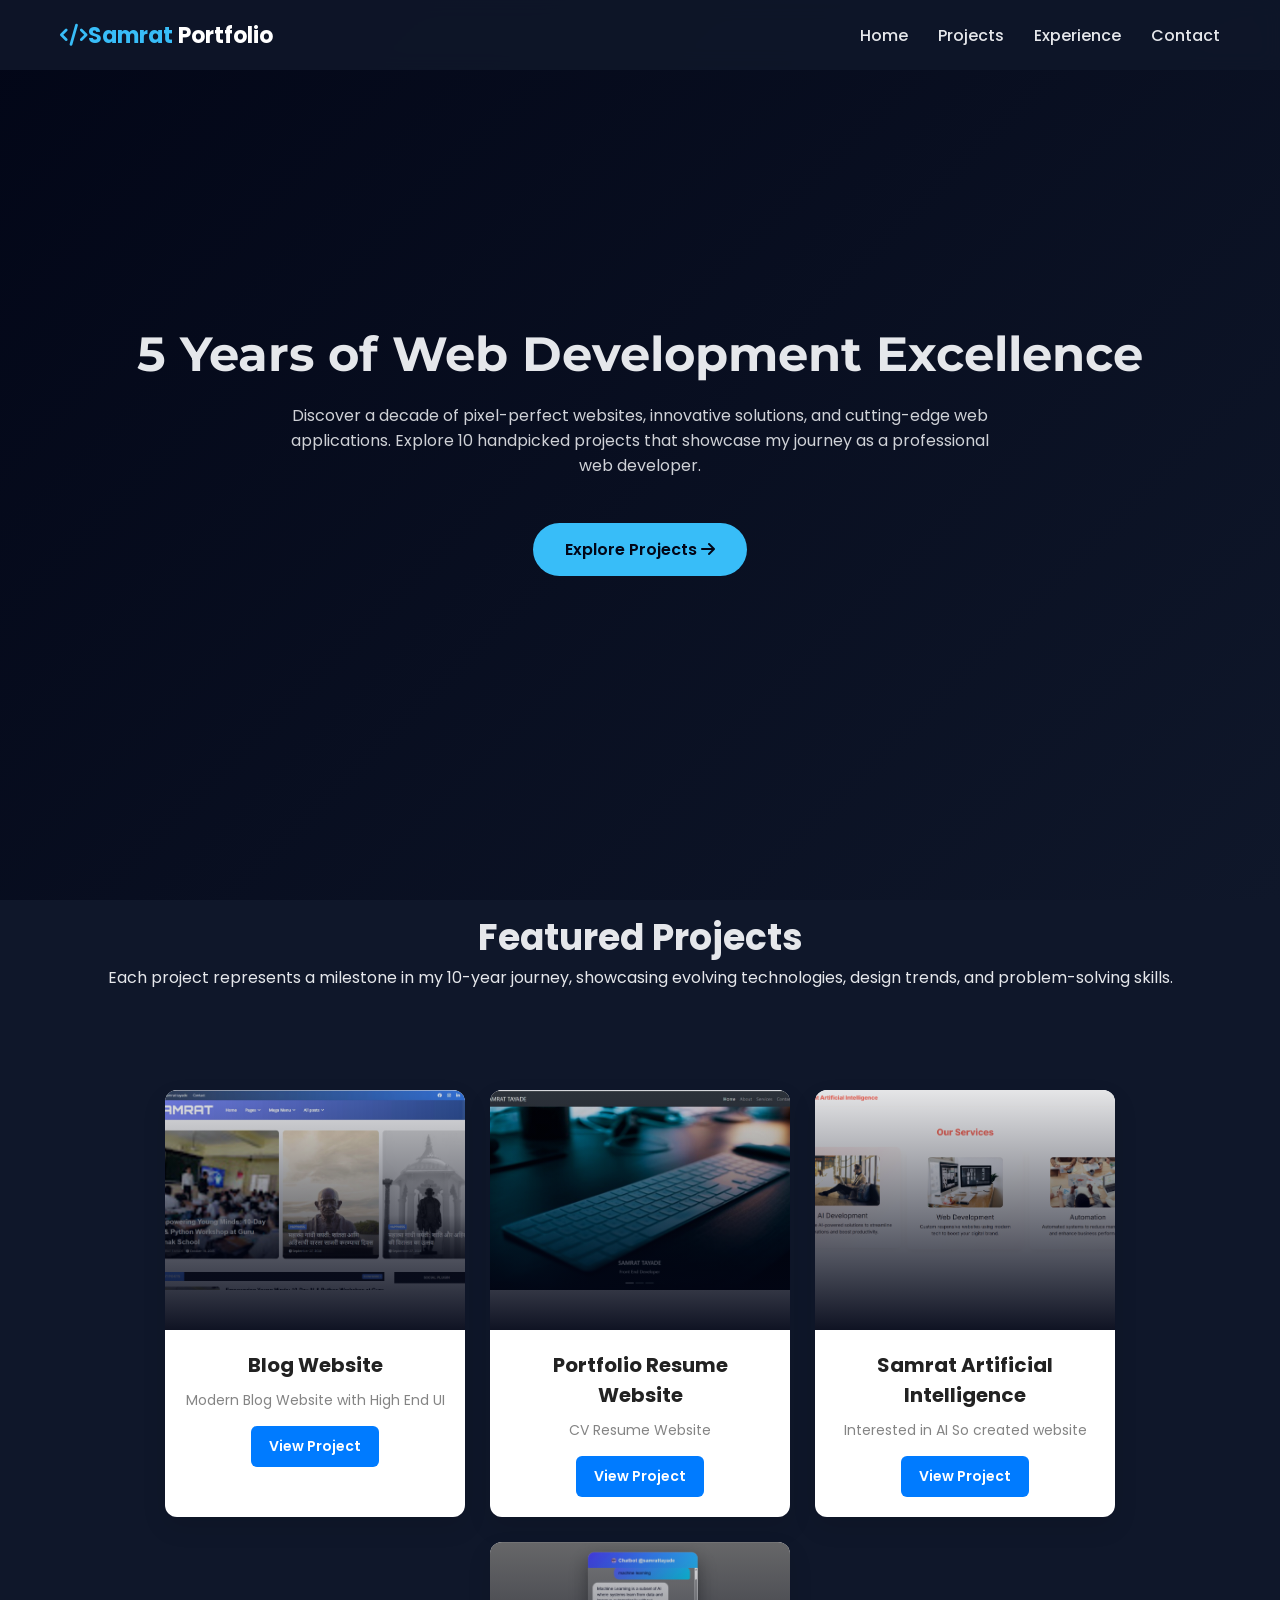
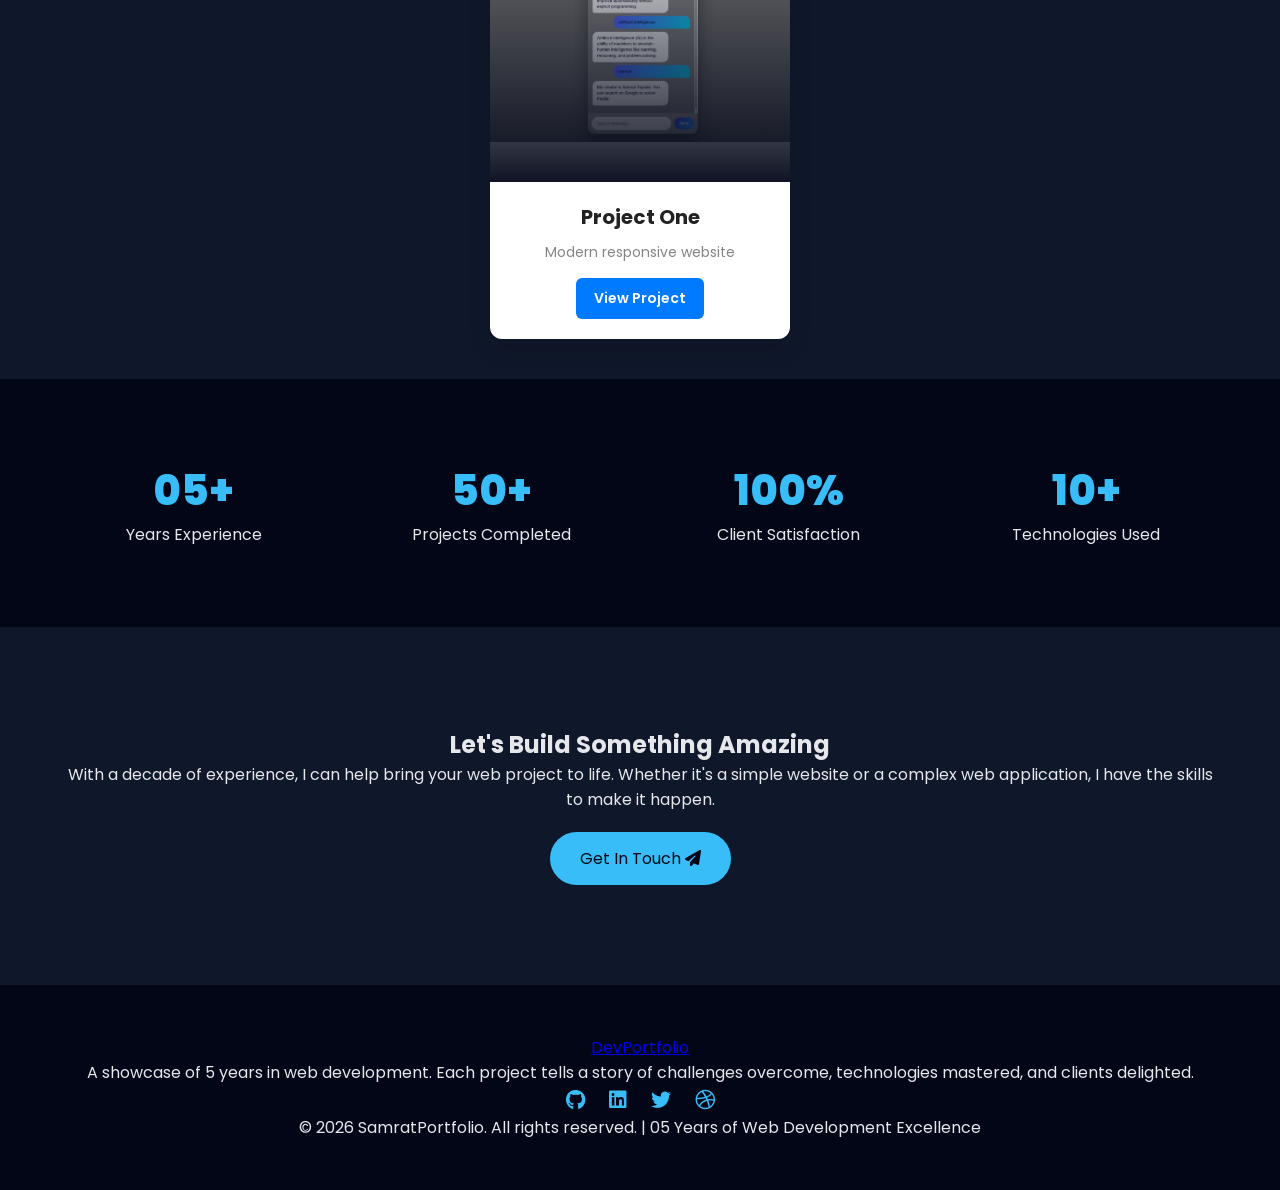
==== index.html @ e5868bf1 "projects in blocks box" ====
<!DOCTYPE html>
<html lang="en">
<head>
    <meta charset="UTF-8">
    <meta name="viewport" content="width=device-width, initial-scale=1.0">
    <title>DevPortfolio | 10 Years of Web Development</title>
    <link rel="stylesheet" href="https://cdnjs.cloudflare.com/ajax/libs/font-awesome/6.4.0/css/all.min.css">
    <link href="https://fonts.googleapis.com/css2?family=Poppins:wght@300;400;500;600;700&family=Montserrat:wght@800;900&display=swap" rel="stylesheet">
    <link rel="stylesheet" href="style.css">
</head>
<body>
    <!-- Header -->
    <header id="header">
        <div class="container">
            <nav>
                <a href="#" class="logo"><i class="fas fa-code"></i>Samrat <span>Portfolio</span></a>
                <button class="mobile-menu-btn" id="mobileMenuBtn">
                    <i class="fas fa-bars"></i>
                </button>
                <ul class="nav-links" id="navLinks">
                    <li><a href="#home">Home</a></li>
                    <li><a href="#projects">Projects</a></li>
                    <li><a href="#stats">Experience</a></li>
                    <li><a href="#contact">Contact</a></li>
                </ul>
            </nav>
        </div>
    </header>

    <!-- Hero Section -->
    <section class="hero" id="home">
        <div class="hero-bg"></div>
        <div class="container">
            <div class="hero-content">
                <h1>5 Years of Web Development Excellence</h1>
                <p>Discover a decade of pixel-perfect websites, innovative solutions, and cutting-edge web applications. Explore 10 handpicked projects that showcase my journey as a professional web developer.</p>
                <a href="#projects" class="cta-button">Explore Projects <i class="fas fa-arrow-right"></i></a>
            </div>
        </div>
    </section>

    <!-- Projects Section -->
    <section class="projects" id="projects">
        <div class="container">
            <div class="section-title">
                <h2>Featured Projects</h2>
                <p>Each project represents a milestone in my 10-year journey, showcasing evolving technologies, design trends, and problem-solving skills.</p>
            </div>
            <div class="projects-grid" id="projectsGrid">
                <!-- Projects will be dynamically inserted by JavaScript -->
            </div>
        </div>
    </section>



    <!--Projects 1-->

    <div class="mainproject">

<div class="project-card">
  <div class="project-image">
    <img src="images/project1.jpg" alt="Project One">
  </div>

  <div class="project-content">
    <h3>Blog Website </h3>
    <p>Modern Blog Website with High End UI</p>
    <a href="https://www.samrattayade.com/" target="_blank" class="project-btn">View Project</a>
  </div>
</div>


<div class="project-card">
  <div class="project-image">
    <img src="images/project2.jpg" alt="Project Two">
  </div>

  <div class="project-content">
    <h3>Portfolio Resume Website</h3>
    <p>CV Resume Website</p>
    <a href="https://a.samrattayade.com/" target="_blank" class="project-btn">View Project</a>
  </div>
</div>

<div class="project-card">
  <div class="project-image">
    <img src="images/project3.jpg" alt="Project Three">
  </div>

  <div class="project-content">
    <h3>Samrat Artificial Intelligence</h3>
    <p>Interested in AI So created website</p>
    <a href="https://sai.samrattayade.com/" target="_blank" class="project-btn">View Project</a>
  </div>
</div>

<div class="project-card">
  <div class="project-image">
    <img src="images/project4.jpg" alt="Project Four">
  </div>

  <div class="project-content">
    <h3>Project One</h3>
    <p>Modern responsive website</p>
    <a href="https://chat.samrattayade.com/" target="_blank" class="project-btn">View Project</a>
  </div>
</div>

</div>

    <!-- Stats Section -->
    <section class="stats" id="stats">
        <div class="container">
            <div class="stats-grid">
                <div class="stat-item">
                    <div class="stat-number">05+</div>
                    <div class="stat-text">Years Experience</div>
                </div>
                <div class="stat-item">
                    <div class="stat-number">50+</div>
                    <div class="stat-text">Projects Completed</div>
                </div>
                <div class="stat-item">
                    <div class="stat-number">100%</div>
                    <div class="stat-text">Client Satisfaction</div>
                </div>
                <div class="stat-item">
                    <div class="stat-number">10+</div>
                    <div class="stat-text">Technologies Used</div>
                </div>
            </div>
        </div>
    </section>

    <!-- Contact Section -->
    <section class="contact" id="contact">
        <div class="container">
            <div class="contact-content">
                <h2>Let's Build Something Amazing</h2>
                <p>With a decade of experience, I can help bring your web project to life. Whether it's a simple website or a complex web application, I have the skills to make it happen.</p>
                <a href="mailto:mr.samrattayadet@gmail.com" class="contact-button">Get In Touch <i class="fas fa-paper-plane"></i></a>
            </div>
        </div>
    </section>

    <!-- Footer -->
    <footer>
        <div class="container">
            <div class="footer-content">
                <a href="#" class="footer-logo">Dev<span>Portfolio</span></a>
                <p class="footer-text">A showcase of 5 years in web development. Each project tells a story of challenges overcome, technologies mastered, and clients delighted.</p>
                <div class="social-links">
                    <a href="#"><i class="fab fa-github"></i></a>
                    <a href="#"><i class="fab fa-linkedin"></i></a>
                    <a href="#"><i class="fab fa-twitter"></i></a>
                    <a href="#"><i class="fab fa-dribbble"></i></a>
                </div>
                <div class="copyright">
                    &copy; 2026 SamratPortfolio. All rights reserved. | 05 Years of Web Development Excellence
                </div>
            </div>
        </div>
    </footer>

    <!-- Project Modal -->
    <div class="modal" id="projectModal">
        <div class="modal-content">
            <div class="modal-close" id="modalClose"><i class="fas fa-times"></i></div>
            <div class="modal-header">
                <h3 id="modalTitle">Project Title</h3>
                <p id="modalSubtitle">Project Category</p>
            </div>
            <div class="modal-body">
                <div class="modal-image">
                    <img id="modalImage" src="" alt="Project Image">
                </div>
                <p class="modal-desc" id="modalDesc">Project description will appear here.</p>
                <div class="modal-tech" id="modalTech">
                    <!-- Tech tags will be inserted here -->
                </div>
                <div class="modal-links">
                    <a href="#" class="live-link" id="modalLiveLink" target="_blank"><i class="fas fa-external-link-alt"></i> Live Demo</a>
                    <a href="#" class="code-link" id="modalCodeLink" target="_blank"><i class="fab fa-github"></i> View Code</a>
                </div>
            </div>
        </div>
    </div>

    <script src="script.js"></script>
</body>
</html>
---- style.css ----
/* =====================
   GLOBAL RESET
===================== */
* {
  margin: 0;
  padding: 0;
  box-sizing: border-box;
}

html {
  scroll-behavior: smooth;
}

body {
  font-family: "Poppins", sans-serif;
  background: #0f172a;
  color: #e5e7eb;
}

/* =====================
   CONTAINER
===================== */
.container {
  max-width: 1200px;
  margin: auto;
  padding: 0 20px;
}

/* =====================
   HEADER
===================== */
header {
  position: fixed;
  width: 100%;
  background: rgba(15, 23, 42, 0.9);
  backdrop-filter: blur(10px);
  z-index: 1000;
}

nav {
  display: flex;
  align-items: center;
  justify-content: space-between;
  height: 70px;
}

.logo {
  font-size: 22px;
  font-weight: 700;
  color: #38bdf8;
  text-decoration: none;
}

.logo span {
  color: #fff;
}

.nav-links {
  display: flex;
  gap: 30px;
  list-style: none;
}

.nav-links a {
  color: #e5e7eb;
  text-decoration: none;
  font-weight: 500;
}

.mobile-menu-btn {
  display: none;
  background: none;
  border: none;
  font-size: 22px;
  color: white;
}

/* =====================
   HERO
===================== */
.hero {
  height: 100vh;
  display: flex;
  align-items: center;
  text-align: center;
  background: linear-gradient(135deg, #020617, #0f172a);
}

.hero-content h1 {
  font-size: 48px;
  font-family: "Montserrat", sans-serif;
}

.hero-content p {
  max-width: 700px;
  margin: 20px auto;
  opacity: 0.9;
}

.cta-button {
  display: inline-block;
  margin-top: 25px;
  padding: 14px 32px;
  background: #38bdf8;
  color: #020617;
  border-radius: 30px;
  text-decoration: none;
  font-weight: 600;
  transition: transform 0.3s ease;
}

.cta-button:hover {
  transform: translateY(-3px);
}

/* =====================
   PROJECTS
===================== */
.projects {
  padding: 10px 20px;
}

.section-title {
  text-align: center;
  margin-bottom: 50px;
}

.section-title h2 {
  font-size: 36px;
}

.projects-grid {
  display: grid;
  grid-template-columns: repeat(auto-fit, minmax(280px, 1fr));
  gap: 30px;
}

/* PROJECT CARD */
.project-card {
  background: #020617;
  border-radius: 16px;
  overflow: hidden;
  transition: transform 0.4s ease, box-shadow 0.4s ease;
}

.project-card img {
  width: 100%;
  height: 200px;
  object-fit: cover;
}

.project-card:hover {
  transform: translateY(-10px);
  box-shadow: 0 25px 50px rgba(56, 189, 248, 0.2);
}

.project-info {
  padding: 20px;
}

.project-info h3 {
  margin-bottom: 10px;
}

.project-info a {
  display: inline-block;
  margin-top: 10px;
  color: #38bdf8;
  text-decoration: none;
  font-weight: 600;
}

/* =====================
   STATS
===================== */
.stats {
  background: #020617;
  padding: 80px 20px;
}

.stats-grid {
  display: grid;
  grid-template-columns: repeat(auto-fit, minmax(180px, 1fr));
  gap: 30px;
  text-align: center;
}

.stat-number {
  font-size: 42px;
  font-weight: 800;
  color: #38bdf8;
}

/* =====================
   CONTACT
===================== */
.contact {
  padding: 100px 20px;
  text-align: center;
}

.contact-button {
  display: inline-block;
  margin-top: 20px;
  padding: 14px 30px;
  background: #38bdf8;
  color: #020617;
  border-radius: 30px;
  text-decoration: none;
}

/* =====================
   FOOTER
===================== */
footer {
  background: #020617;
  padding: 50px 20px;
  text-align: center;
}

.social-links a {
  margin: 0 10px;
  font-size: 20px;
  color: #38bdf8;
}

/* =====================
   MODAL
===================== */
.modal {
  position: fixed;
  inset: 0;
  background: rgba(0,0,0,0.8);
  display: none;
  align-items: center;
  justify-content: center;
  padding: 20px;
}

.modal-content {
  background: #020617;
  max-width: 900px;
  width: 100%;
  border-radius: 20px;
  padding: 30px;
}

.modal-image img {
  width: 100%;
  border-radius: 12px;
}




/* GRID */
.projects-grid {
  display: grid;
  grid-template-columns: repeat(auto-fit, minmax(320px, 1fr));
  gap: 40px;
}

/* CARD */
.project-card {
  background: linear-gradient(180deg, #020617, #020617);
  border-radius: 28px;
  overflow: hidden;
  box-shadow: 0 30px 80px rgba(0, 0, 0, 0.6);
  transition: transform 0.4s ease, box-shadow 0.4s ease;
}

.project-card:hover {
  transform: translateY(-12px);
  box-shadow: 0 40px 100px rgba(56, 189, 248, 0.25);
}

/* IMAGE */
.project-image {
  position: relative;
  height: 240px;
  overflow: hidden;
}

.project-image img {
  width: 100%;
  height: 100%;
  object-fit: cover;
  filter: contrast(1.05) saturate(1.1);
  transition: transform 0.6s ease;
}

.project-card:hover img {
  transform: scale(1.08);
}

/* DARK OVERLAY */
.project-image::after {
  content: "";
  position: absolute;
  inset: 0;
  background: linear-gradient(
    to bottom,
    rgba(2, 6, 23, 0.1),
    rgba(2, 6, 23, 0.95)
  );
}

/* CONTENT */
.project-content {
  padding: 28px;
}

.project-content h3 {
  font-size: 22px;
  font-weight: 700;
  margin-bottom: 8px;
}

.project-content p {
  font-size: 15px;
  opacity: 0.8;
  margin-bottom: 22px;
}

/* BUTTON */
.project-btn {
  display: inline-block;
  padding: 12px 26px;
  border-radius: 999px;
  background: linear-gradient(135deg, #6366f1, #38bdf8);
  color: #020617;
  font-weight: 600;
  text-decoration: none;
  transition: transform 0.3s ease, box-shadow 0.3s ease;
}

.project-btn:hover {
  transform: translateY(-2px);
  box-shadow: 0 15px 30px rgba(56, 189, 248, 0.4);
}






.project-card {
  background: #020617;
  border-radius: 18px;
  overflow: hidden;
  transition: all 0.4s ease;
  box-shadow: 0 20px 40px rgba(0,0,0,0.4);
}




/* project main box*/


/* Main container */
.mainproject {
  display: flex;
  flex-wrap: wrap;            /* Allows projects to move down */
  gap: 25px;                  /* Space between cards */
  justify-content: center;
  padding: 40px 20px;
}

/* Project Card */
.project-card {
  width: 300px;               /* Box size */
  background: #ffffff;
  border-radius: 12px;
  overflow: hidden;
  box-shadow: 0 10px 25px rgba(0, 0, 0, 0.1);
  transition: transform 0.3s ease, box-shadow 0.3s ease;
}

/* Hover Effect */
.project-card:hover {
  transform: translateY(-8px);
  box-shadow: 0 18px 35px rgba(0, 0, 0, 0.15);
}

/* Project Image */
.project-image img {
  width: 100%;
  height: 200px;
  object-fit: cover;
}

/* Project Content */
.project-content {
  padding: 20px;
  text-align: center;
}

.project-content h3 {
  font-size: 20px;
  margin-bottom: 10px;
  color: #222;
}

.project-content p {
  font-size: 14px;
  color: #666;
  margin-bottom: 15px;
}

/* Button */
.project-btn {
  display: inline-block;
  padding: 10px 18px;
  background: #007bff;
  color: #fff;
  text-decoration: none;
  border-radius: 6px;
  font-size: 14px;
  transition: background 0.3s ease;
}

.project-btn:hover {
  background: #0056b3;
}

/* Responsive for Mobile */
@media (max-width: 768px) {
  .project-card {
    width: 100%;
    max-width: 350px;
  }
}


/* =====================
   RESPONSIVE
===================== */
@media (max-width: 768px) {
  .hero-content h1 {
    font-size: 32px;
  }

  .nav-links {
    position: absolute;
    top: 70px;
    right: 0;
    background: #020617;
    flex-direction: column;
    width: 220px;
    display: none;
  }

  .nav-links.active {
    display: flex;
  }

  .mobile-menu-btn {
    display: block;
  }
}

@media (max-width: 480px) {
  .hero {
    height: auto;
    padding: 120px 0 80px;
  }
}


@media (max-width: 768px) {
  .project-image {
    height: 200px;
  }

  .project-content h3 {
    font-size: 20px;
  }
}
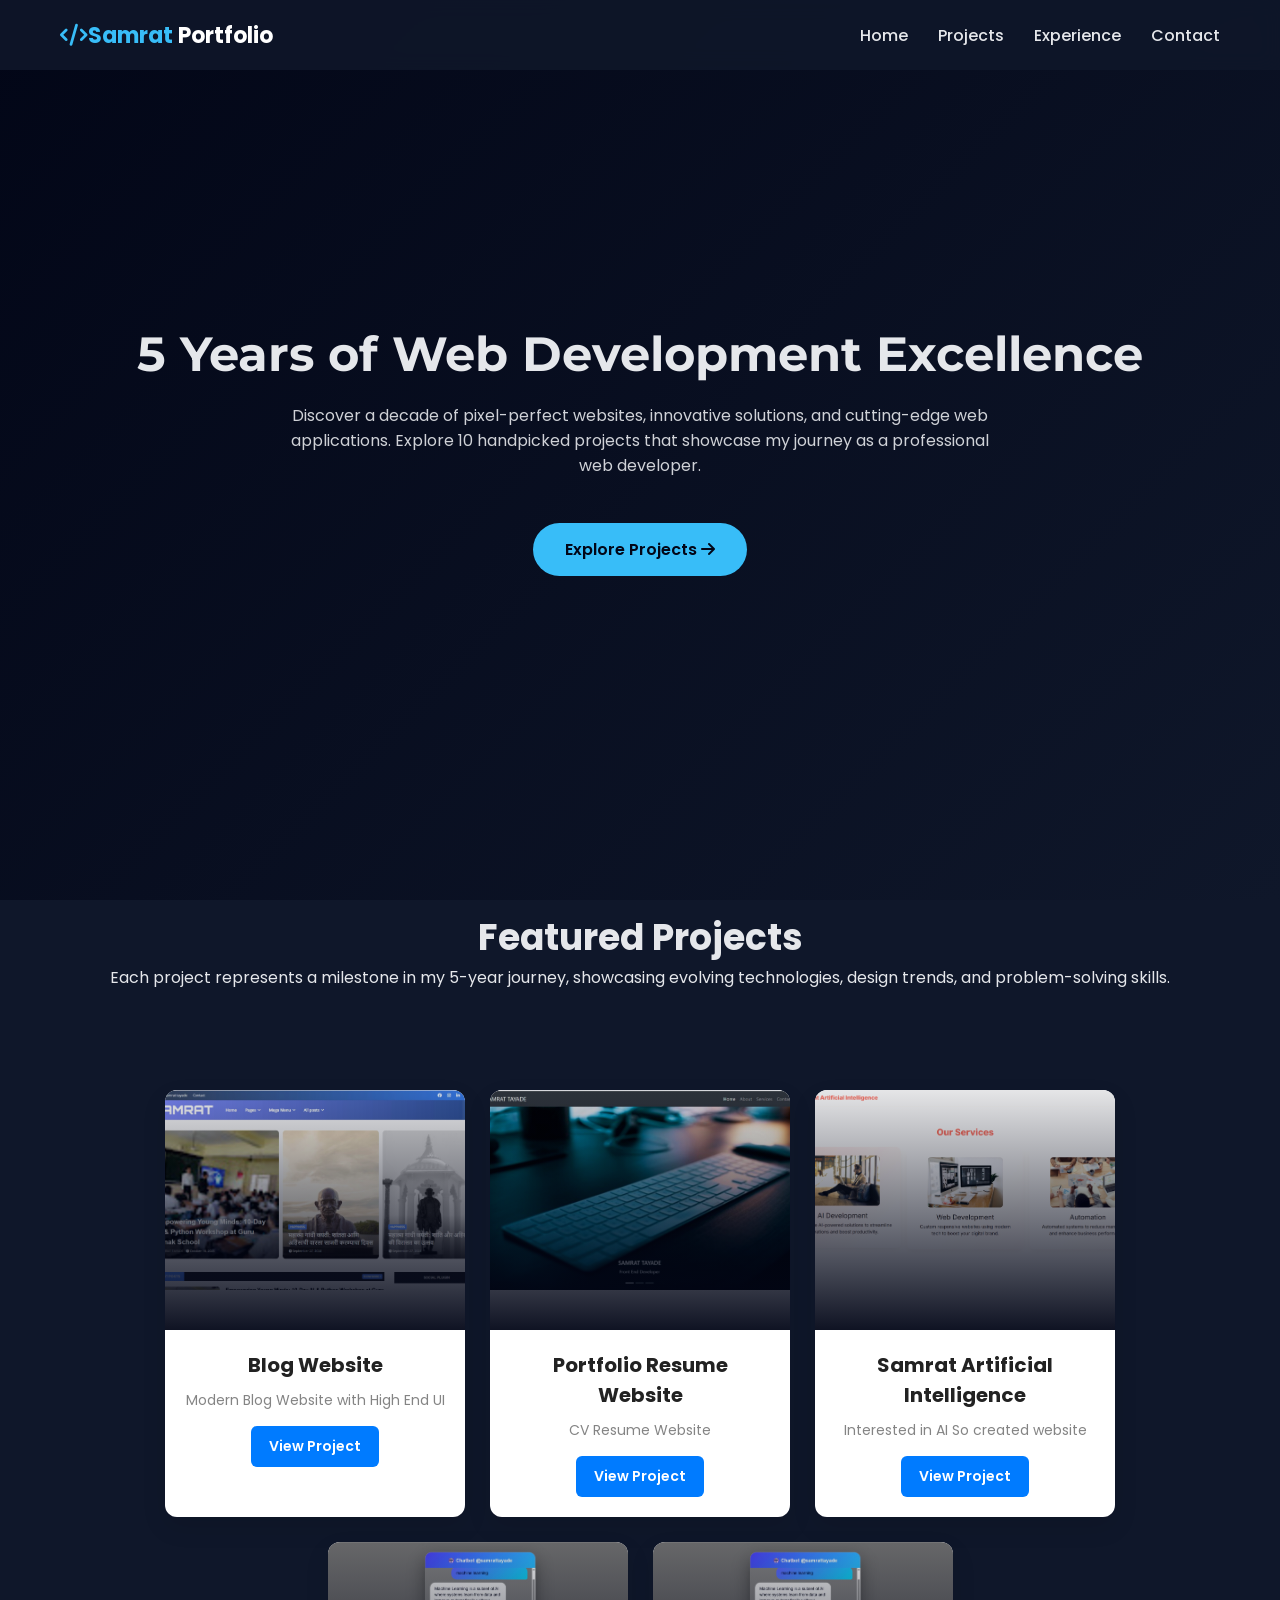
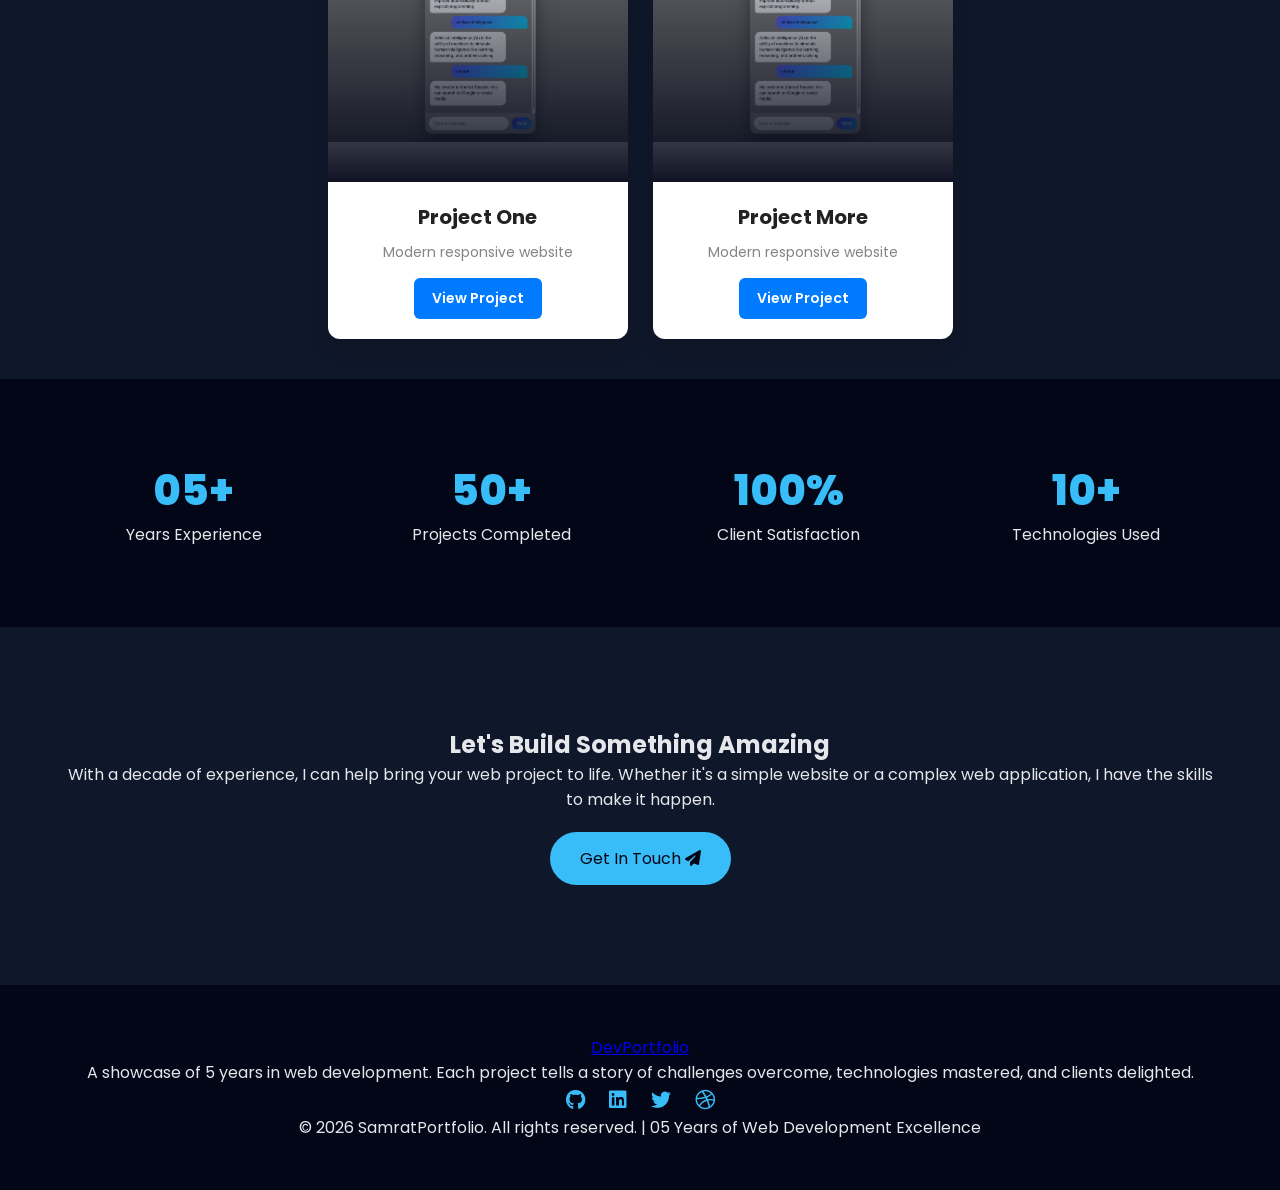
==== commit f1963126: "fav icon added" ====
--- a/index.html
+++ b/index.html
@@ -7,6 +7,15 @@
     <link rel="stylesheet" href="https://cdnjs.cloudflare.com/ajax/libs/font-awesome/6.4.0/css/all.min.css">
     <link href="https://fonts.googleapis.com/css2?family=Poppins:wght@300;400;500;600;700&family=Montserrat:wght@800;900&display=swap" rel="stylesheet">
     <link rel="stylesheet" href="style.css">
+
+
+
+<link rel="apple-touch-icon" sizes="180x180" href="fav/apple-touch-icon.png">
+<link rel="icon" type="image/png" sizes="32x32" href="fav/favicon-32x32.png">
+<link rel="icon" type="image/png" sizes="16x16" href="fav/favicon-16x16.png">
+<link rel="manifest" href="fav/site.webmanifest">
+
+
 </head>
 <body>
     <!-- Header -->
@@ -44,7 +53,7 @@
         <div class="container">
             <div class="section-title">
                 <h2>Featured Projects</h2>
-                <p>Each project represents a milestone in my 10-year journey, showcasing evolving technologies, design trends, and problem-solving skills.</p>
+                <p>Each project represents a milestone in my 5-year journey, showcasing evolving technologies, design trends, and problem-solving skills.</p>
             </div>
             <div class="projects-grid" id="projectsGrid">
                 <!-- Projects will be dynamically inserted by JavaScript -->
@@ -106,6 +115,20 @@
     <a href="https://chat.samrattayade.com/" target="_blank" class="project-btn">View Project</a>
   </div>
 </div>
+
+
+<div class="project-card">
+  <div class="project-image">
+    <img src="images/project4.jpg" alt="Project Four">
+  </div>
+
+  <div class="project-content">
+    <h3>Project More</h3>
+    <p>Modern responsive website</p>
+    <a href="#" target="_blank" class="project-btn">View Project</a>
+  </div>
+</div>
+
 
 </div>
 
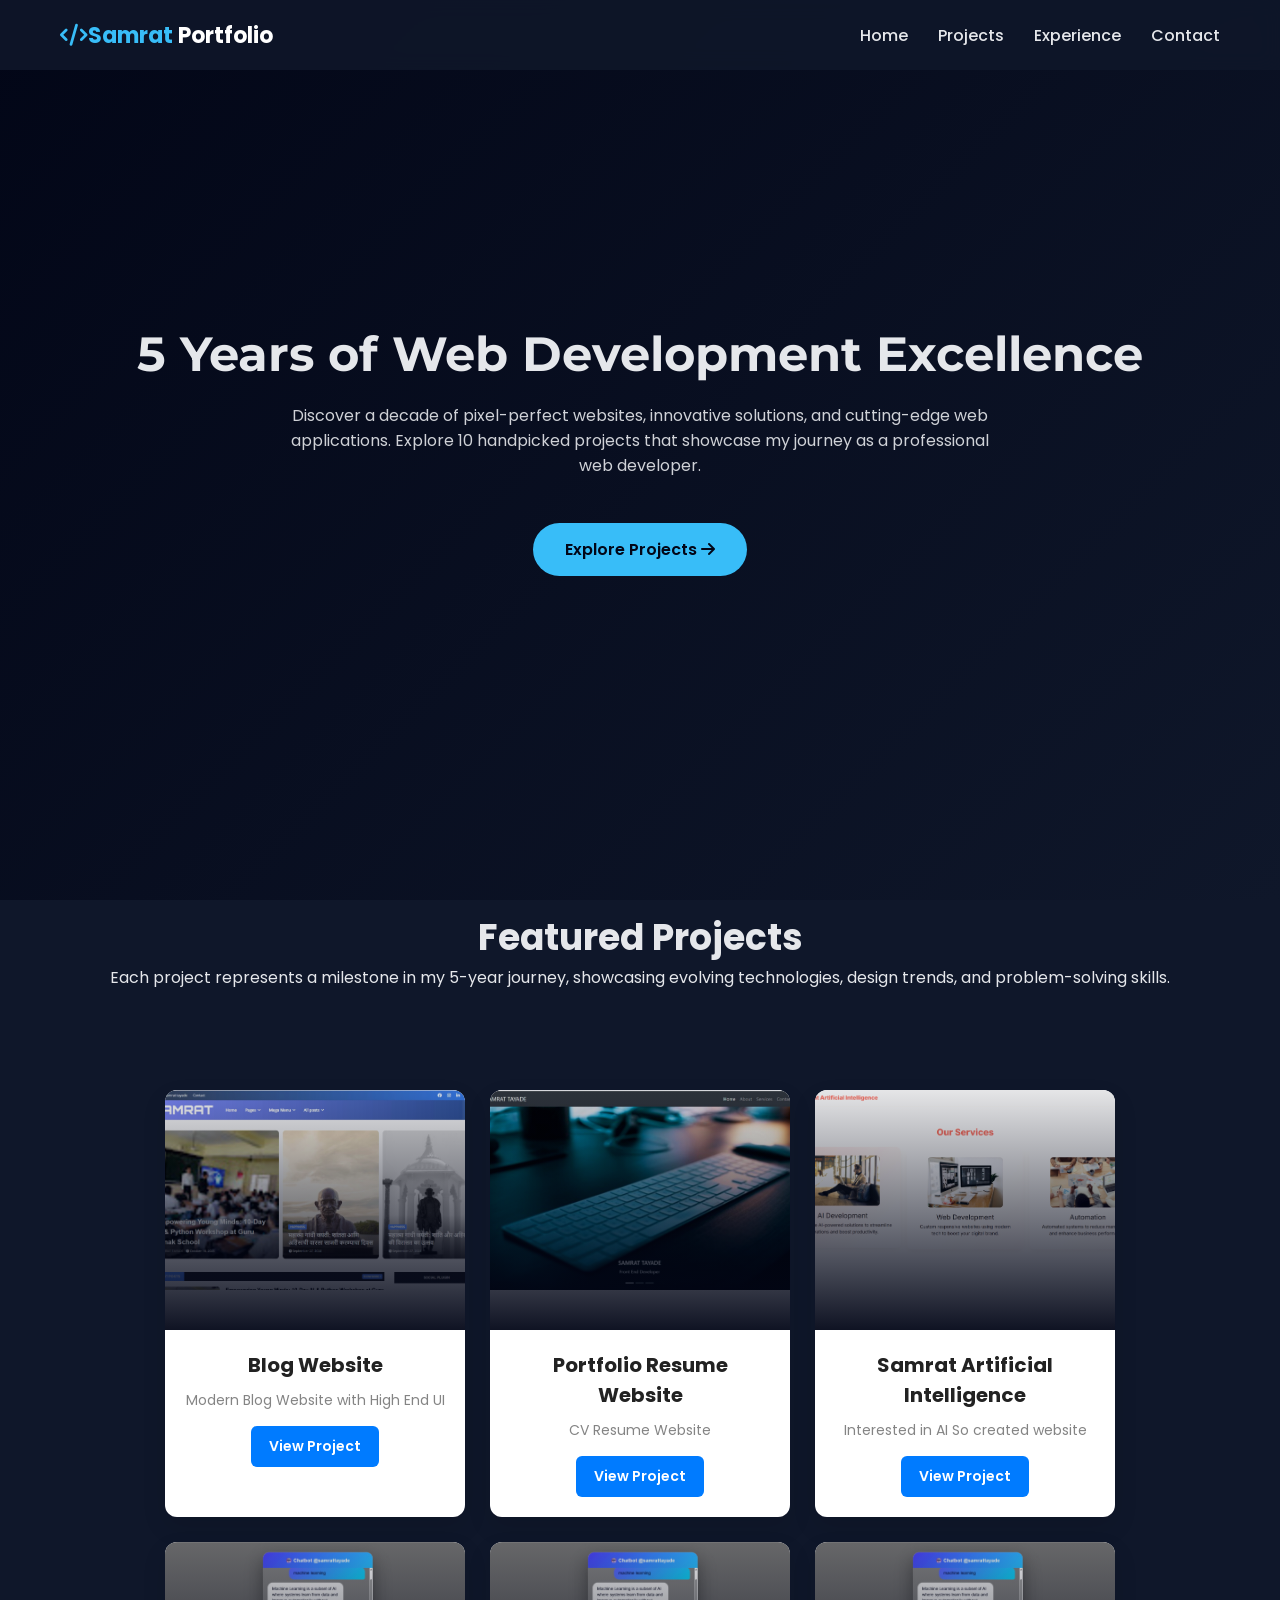
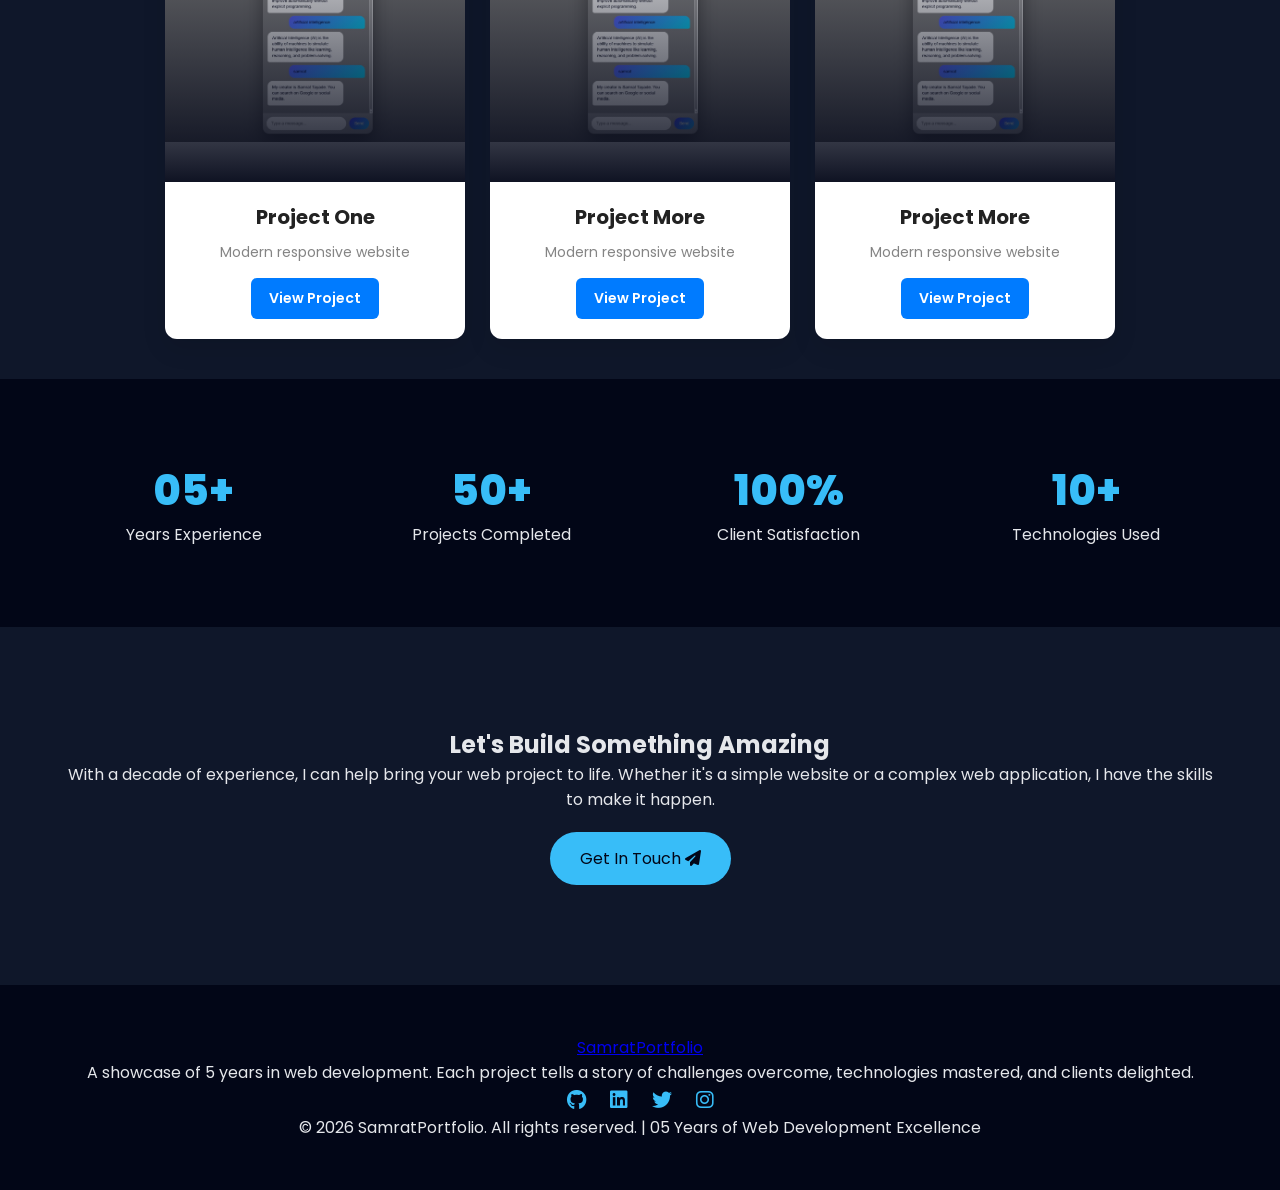
==== commit 658529a1: "Update index.html Links more power full" ====
--- a/index.html
+++ b/index.html
@@ -130,6 +130,20 @@
 </div>
 
 
+<div class="project-card">
+  <div class="project-image">
+    <img src="images/project4.jpg" alt="Project Four">
+  </div>
+
+  <div class="project-content">
+    <h3>Project More</h3>
+    <p>Modern responsive website</p>
+    <a href="#" target="_blank" class="project-btn">View Project</a>
+  </div>
+</div>
+
+
+
 </div>
 
     <!-- Stats Section -->
@@ -162,7 +176,7 @@
             <div class="contact-content">
                 <h2>Let's Build Something Amazing</h2>
                 <p>With a decade of experience, I can help bring your web project to life. Whether it's a simple website or a complex web application, I have the skills to make it happen.</p>
-                <a href="mailto:mr.samrattayadet@gmail.com" class="contact-button">Get In Touch <i class="fas fa-paper-plane"></i></a>
+                <a href="mailto:mr.samrattayade@gmail.com" class="contact-button">Get In Touch <i class="fas fa-paper-plane"></i></a>
             </div>
         </div>
     </section>
@@ -171,13 +185,13 @@
     <footer>
         <div class="container">
             <div class="footer-content">
-                <a href="#" class="footer-logo">Dev<span>Portfolio</span></a>
+                <a href="https://port.samrattayade.com/" class="footer-logo">Samrat<span>Portfolio</span></a>
                 <p class="footer-text">A showcase of 5 years in web development. Each project tells a story of challenges overcome, technologies mastered, and clients delighted.</p>
                 <div class="social-links">
-                    <a href="#"><i class="fab fa-github"></i></a>
-                    <a href="#"><i class="fab fa-linkedin"></i></a>
-                    <a href="#"><i class="fab fa-twitter"></i></a>
-                    <a href="#"><i class="fab fa-dribbble"></i></a>
+                    <a href="https://github.com/samrattayade"><i class="fab fa-github"></i></a>
+                    <a href="https://www.linkedin.com/in/samrattayade"><i class="fab fa-linkedin"></i></a>
+                    <a href="https://twitter.com/samrattayade"><i class="fab fa-twitter"></i></a>
+                    <a href="https://instagram.com/mr.samrattayade"><i class="fab fa-instagram"></i></a>
                 </div>
                 <div class="copyright">
                     &copy; 2026 SamratPortfolio. All rights reserved. | 05 Years of Web Development Excellence
@@ -212,4 +226,4 @@
 
     <script src="script.js"></script>
 </body>
-</html>+</html>
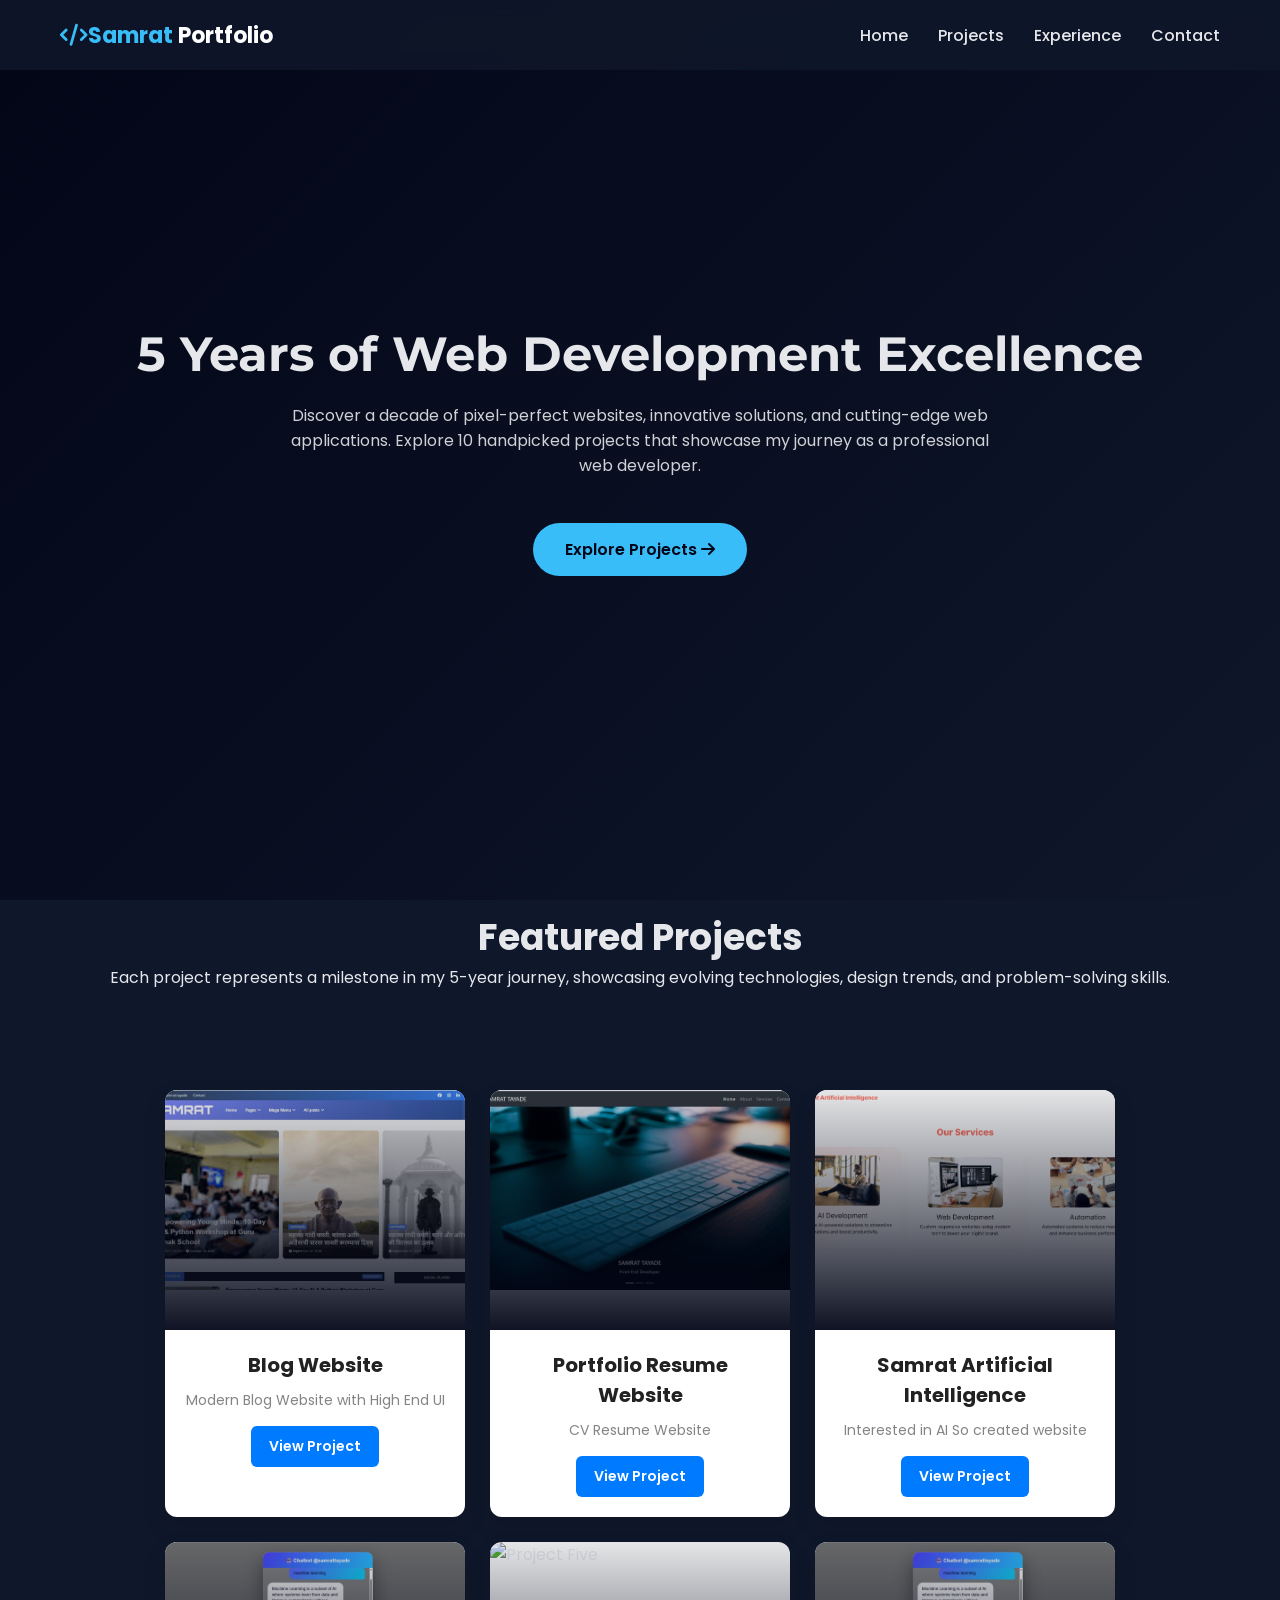
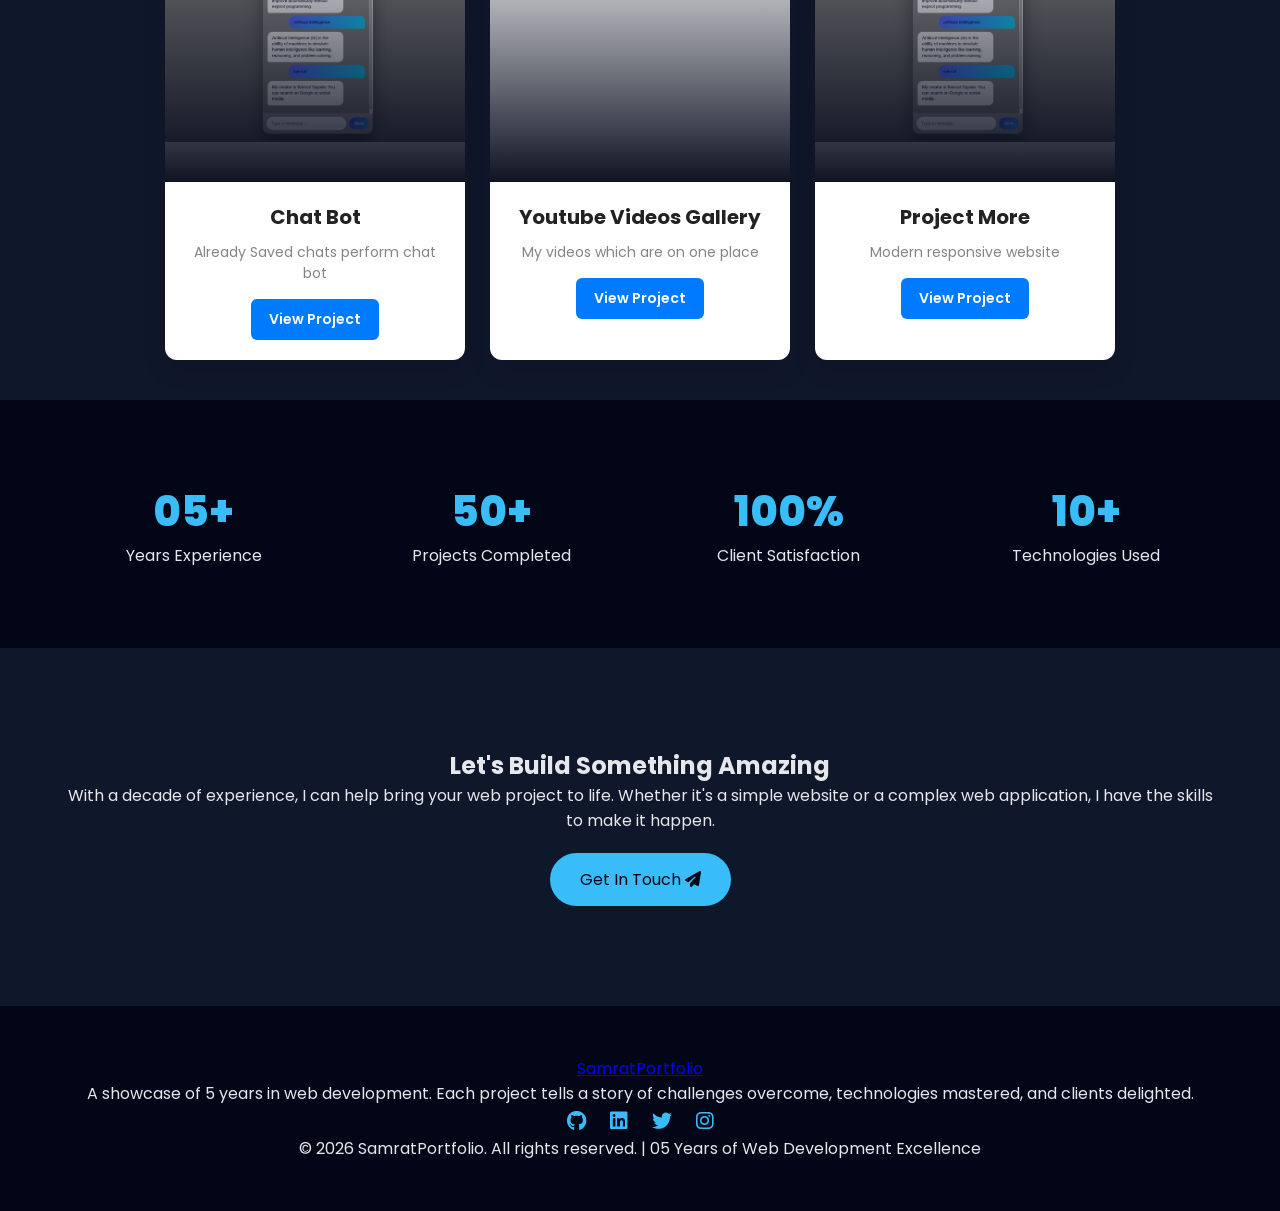
==== commit 88cbb965: "new project Added" ====
--- a/index.html
+++ b/index.html
@@ -3,7 +3,7 @@
 <head>
     <meta charset="UTF-8">
     <meta name="viewport" content="width=device-width, initial-scale=1.0">
-    <title>DevPortfolio | 10 Years of Web Development</title>
+    <title>SamratPortfolio | 5 Years of Web Development</title>
     <link rel="stylesheet" href="https://cdnjs.cloudflare.com/ajax/libs/font-awesome/6.4.0/css/all.min.css">
     <link href="https://fonts.googleapis.com/css2?family=Poppins:wght@300;400;500;600;700&family=Montserrat:wght@800;900&display=swap" rel="stylesheet">
     <link rel="stylesheet" href="style.css">
@@ -110,8 +110,8 @@
   </div>
 
   <div class="project-content">
-    <h3>Project One</h3>
-    <p>Modern responsive website</p>
+    <h3>Chat Bot</h3>
+    <p>Already Saved chats perform chat bot</p>
     <a href="https://chat.samrattayade.com/" target="_blank" class="project-btn">View Project</a>
   </div>
 </div>
@@ -119,13 +119,13 @@
 
 <div class="project-card">
   <div class="project-image">
-    <img src="images/project4.jpg" alt="Project Four">
-  </div>
-
-  <div class="project-content">
-    <h3>Project More</h3>
-    <p>Modern responsive website</p>
-    <a href="#" target="_blank" class="project-btn">View Project</a>
+    <img src="images/project5.png" alt="Project Five">
+  </div>
+
+  <div class="project-content">
+    <h3>Youtube Videos Gallery</h3>
+    <p>My videos which are on one place</p>
+    <a href="https://v.samrattayade.com/" target="_blank" class="project-btn">View Project</a>
   </div>
 </div>
 
@@ -226,4 +226,4 @@
 
     <script src="script.js"></script>
 </body>
-</html>
+</html>
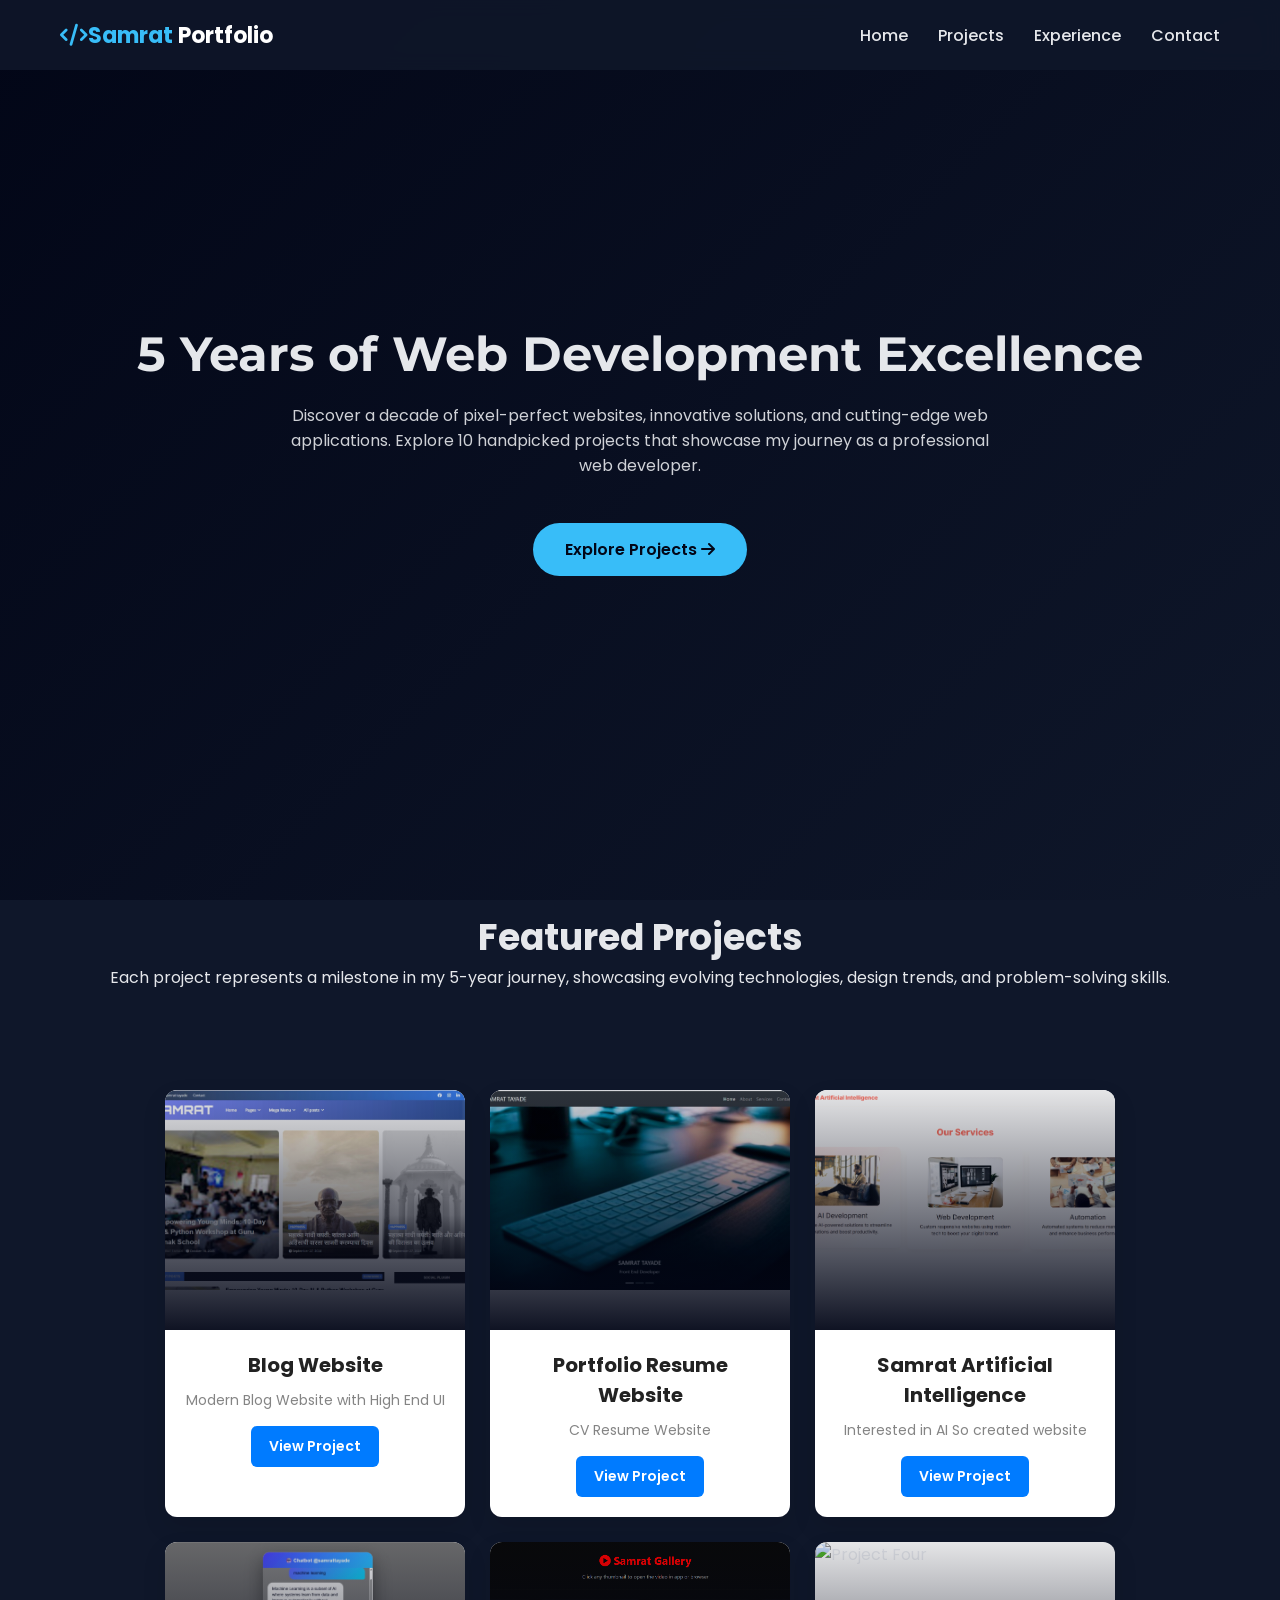
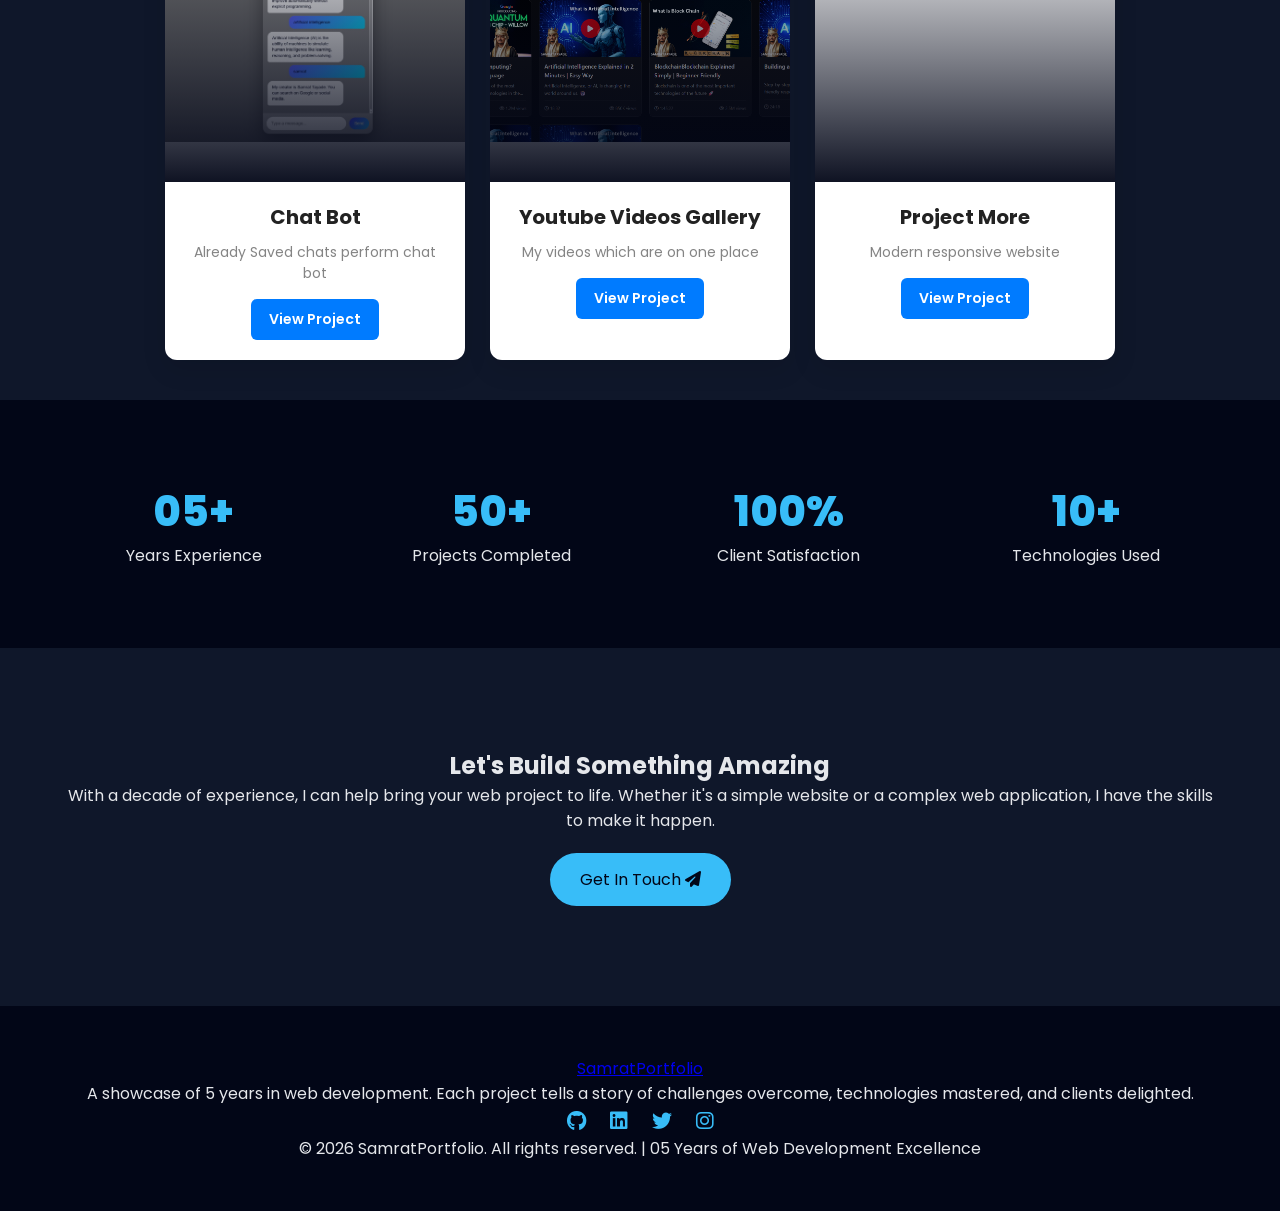
==== commit 2c675bd7: "Update index.html" ====
--- a/index.html
+++ b/index.html
@@ -79,6 +79,7 @@
   </div>
 </div>
 
+            <!--Projects 2-->
 
 <div class="project-card">
   <div class="project-image">
@@ -92,6 +93,8 @@
   </div>
 </div>
 
+    <!--Projects 3-->
+        
 <div class="project-card">
   <div class="project-image">
     <img src="images/project3.jpg" alt="Project Three">
@@ -104,6 +107,8 @@
   </div>
 </div>
 
+            <!--Projects 4-->
+
 <div class="project-card">
   <div class="project-image">
     <img src="images/project4.jpg" alt="Project Four">
@@ -116,6 +121,7 @@
   </div>
 </div>
 
+            <!--Projects 5-->
 
 <div class="project-card">
   <div class="project-image">
@@ -129,16 +135,17 @@
   </div>
 </div>
 
-
-<div class="project-card">
-  <div class="project-image">
-    <img src="images/project4.jpg" alt="Project Four">
+    <!--Projects 6-->
+        
+<div class="project-card">
+  <div class="project-image">
+    <img src="images/project6.jpg" alt="Project Four">
   </div>
 
   <div class="project-content">
     <h3>Project More</h3>
     <p>Modern responsive website</p>
-    <a href="#" target="_blank" class="project-btn">View Project</a>
+    <a href="/Future-web/index.html" target="_blank" class="project-btn">View Project</a>
   </div>
 </div>
 
@@ -226,4 +233,4 @@
 
     <script src="script.js"></script>
 </body>
-</html>+</html>
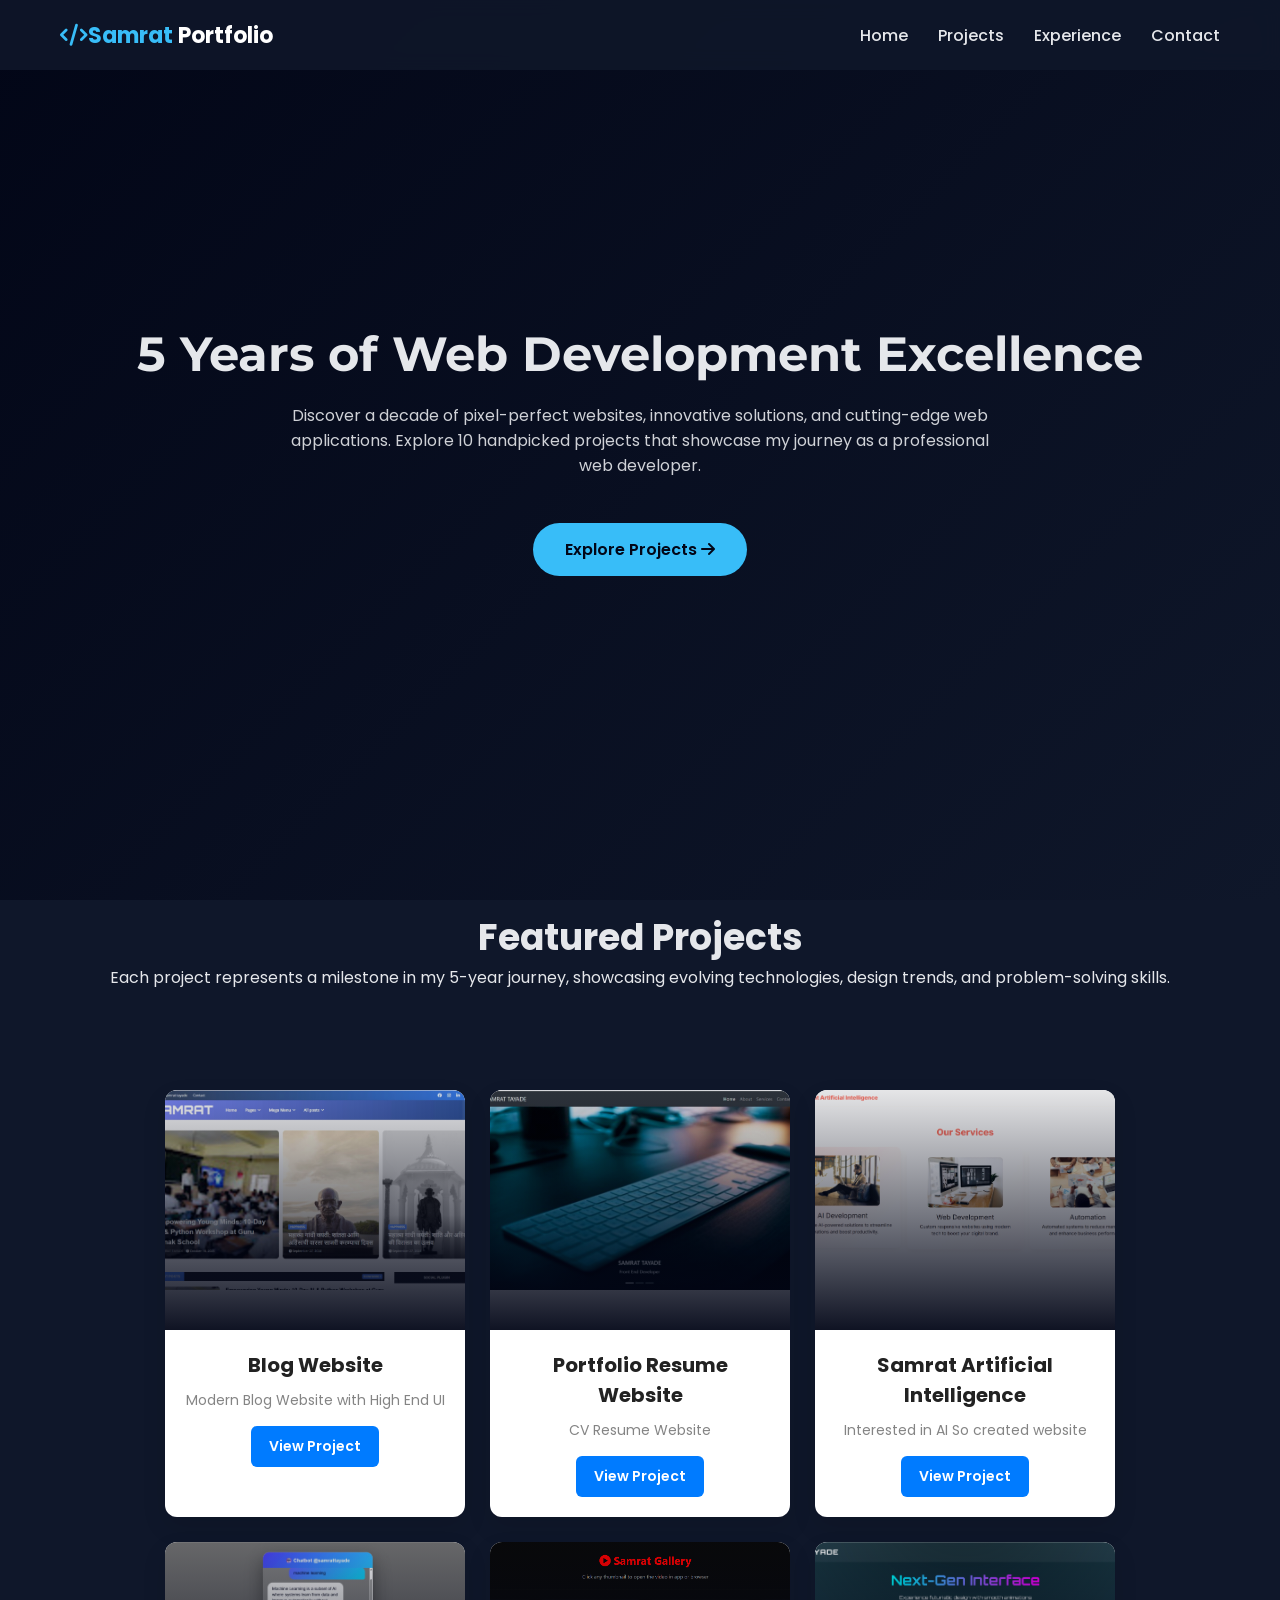
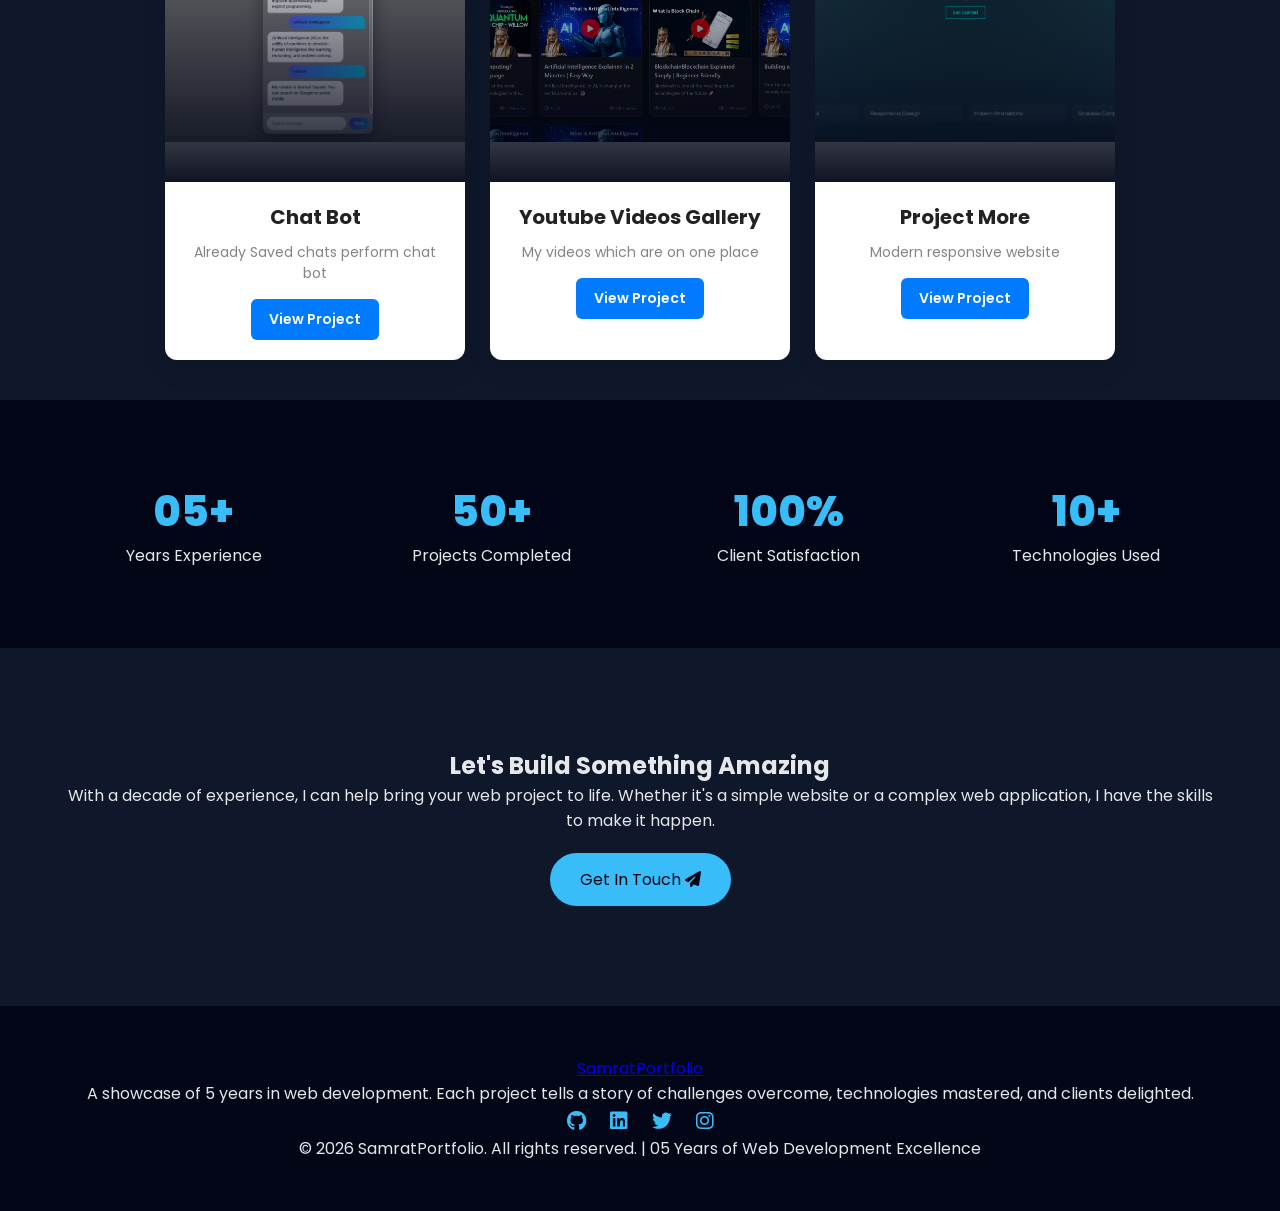
==== commit a1aa2692: "Fix HTML encoding issues in index.html" ====
--- a/index.html
+++ b/index.html
@@ -139,7 +139,7 @@
         
 <div class="project-card">
   <div class="project-image">
-    <img src="images/project6.jpg" alt="Project Four">
+    <img src="images/project6.png" alt="Project Four">
   </div>
 
   <div class="project-content">
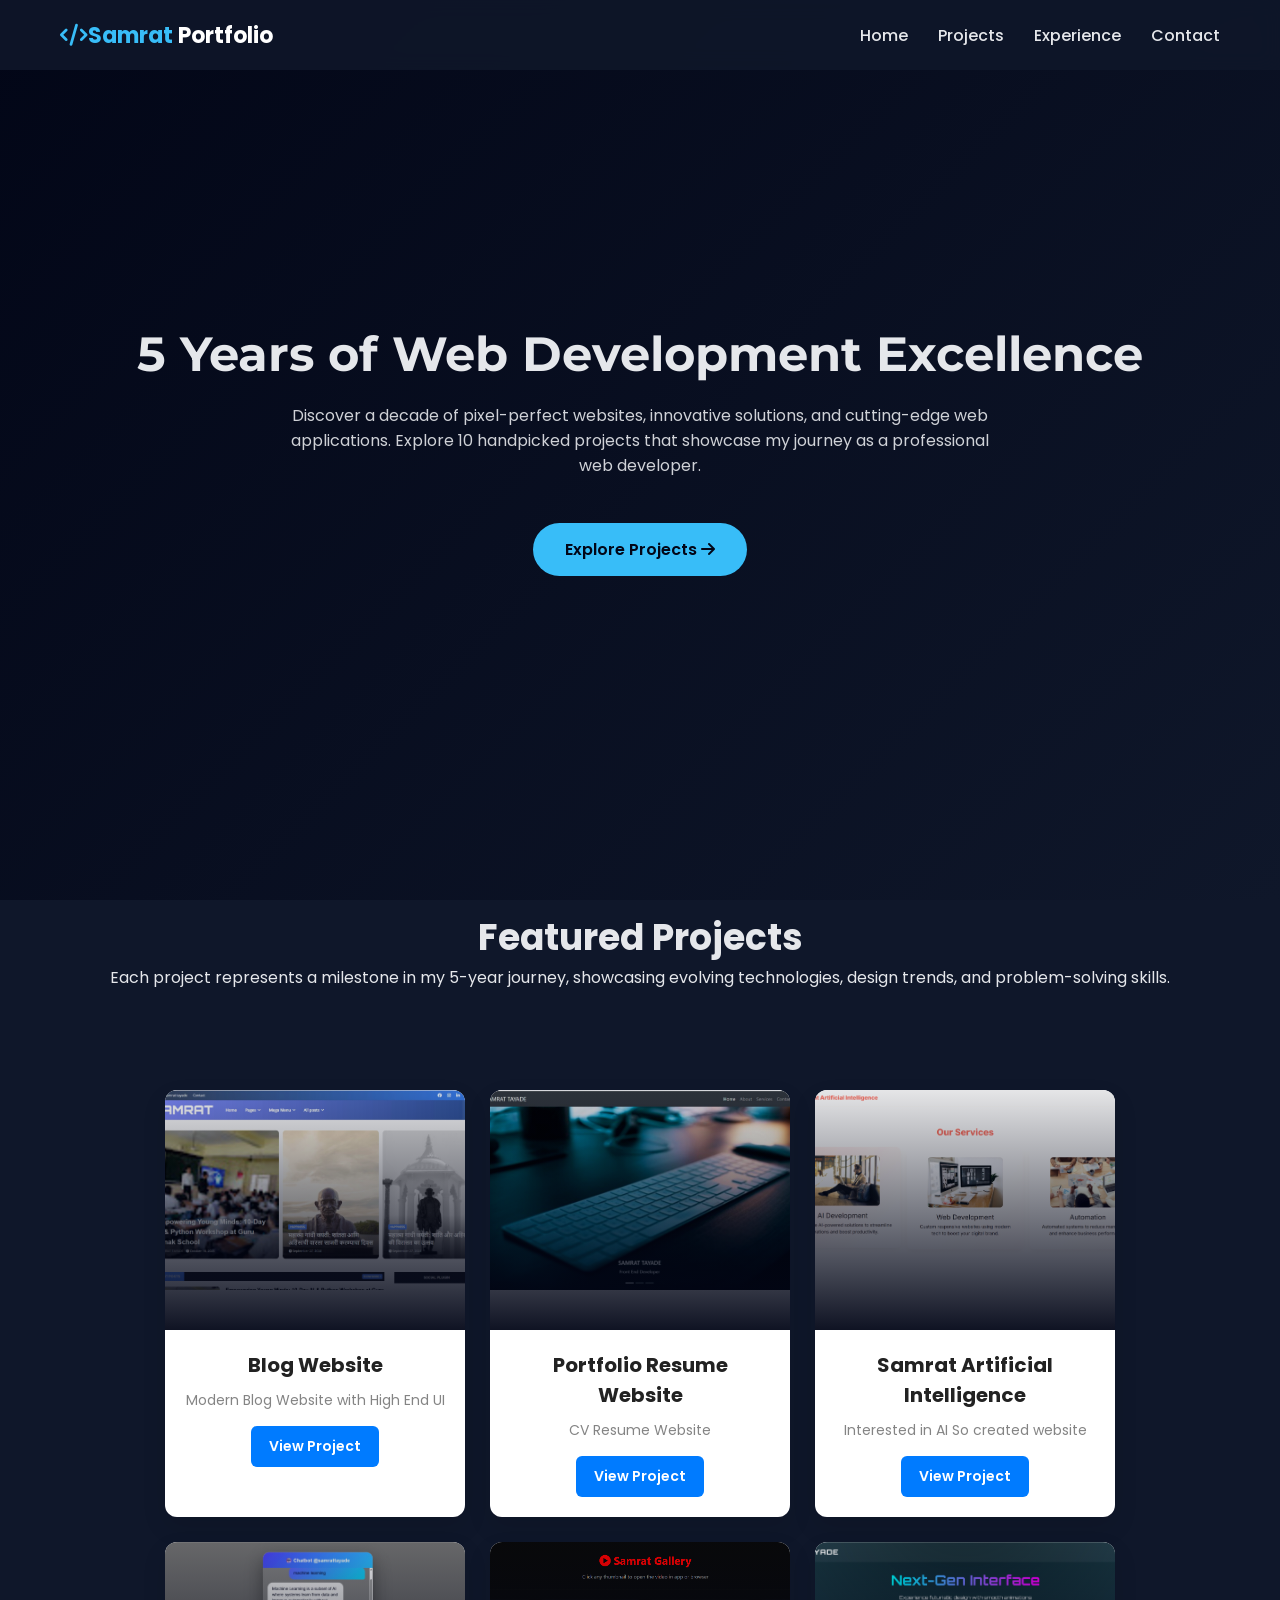
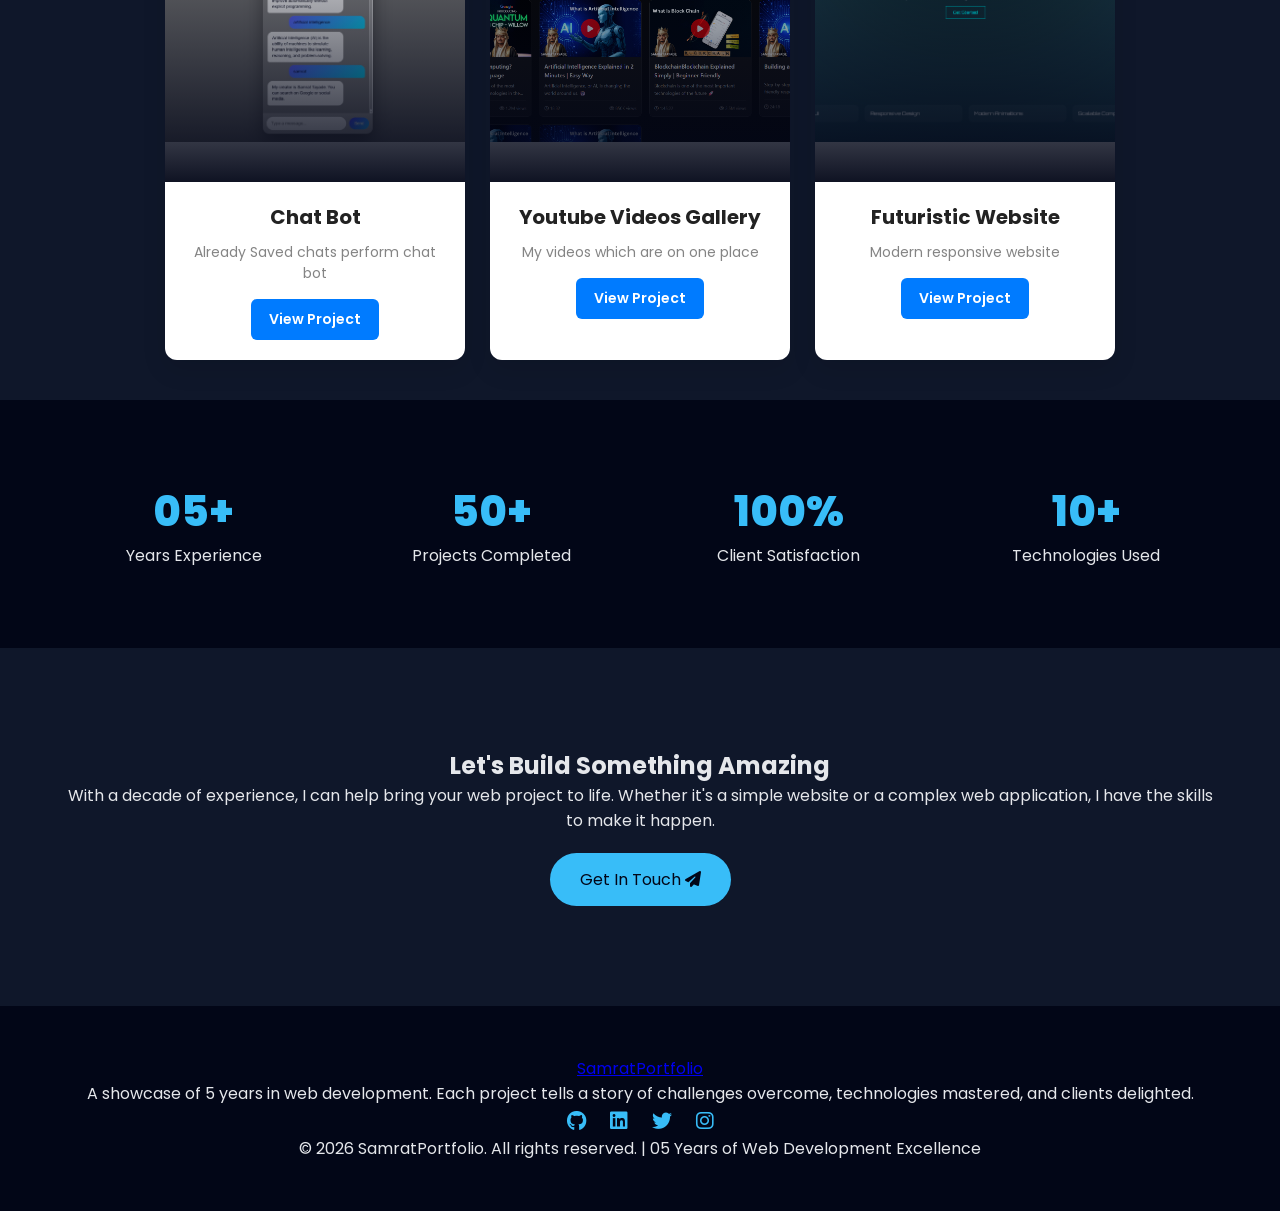
==== commit 891f275f: "Fix HTML encoding issues in index.html" ====
--- a/index.html
+++ b/index.html
@@ -143,7 +143,7 @@
   </div>
 
   <div class="project-content">
-    <h3>Project More</h3>
+    <h3>Futuristic Website</h3>
     <p>Modern responsive website</p>
     <a href="/Future-web/index.html" target="_blank" class="project-btn">View Project</a>
   </div>
